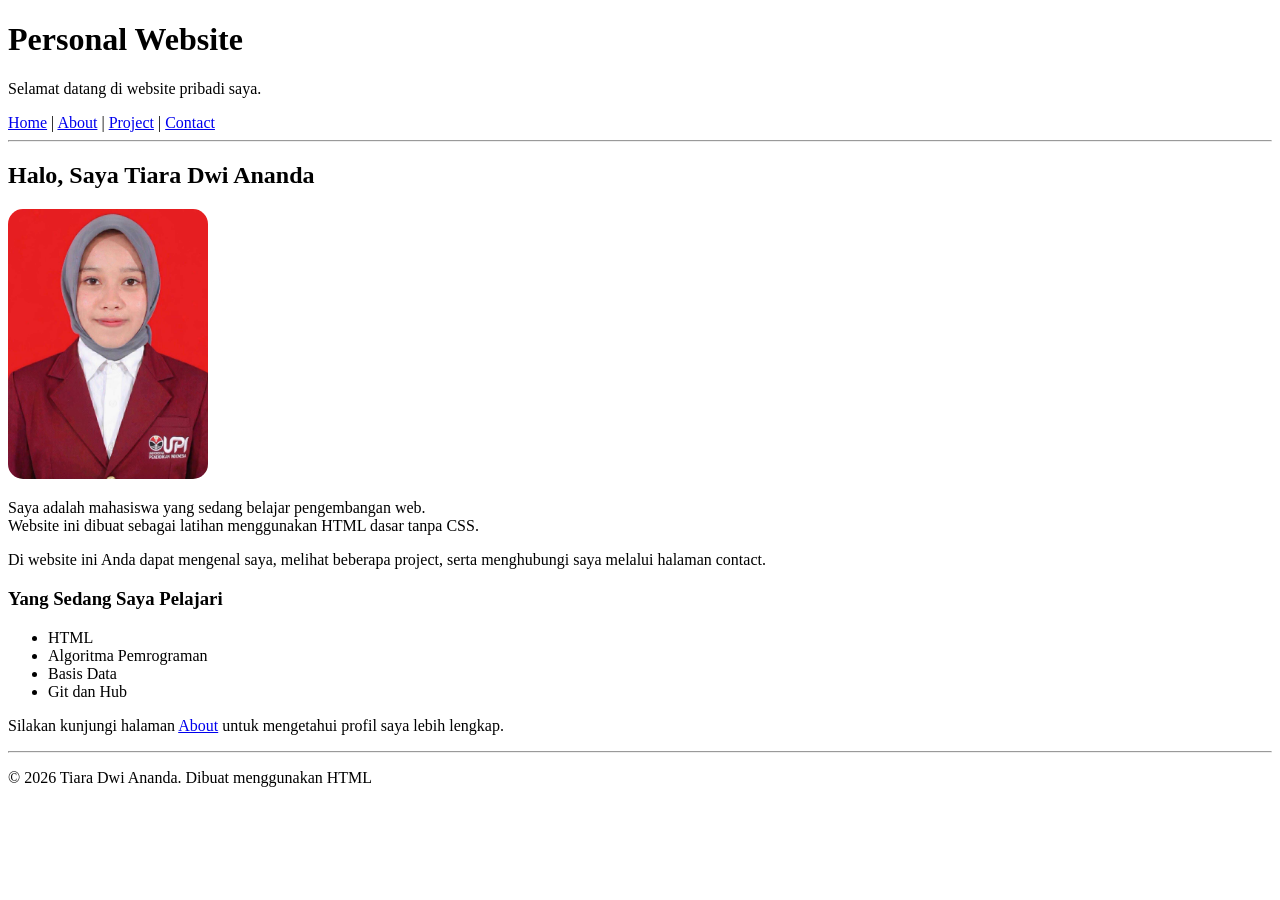
==== index.html @ 615aab66 "Commit Kedua" ====
<!DOCTYPE html>
<html lang="en">
  <head>
    <meta charset="UTF-8" />
    <meta name="viewport" content="width=device-width, initial-scale=1.0" />
    <title>Home-Personal Website</title>
  </head>

  <body>
    <h1>Personal Website</h1>
    <p>Selamat datang di website pribadi saya.</p>
    <nav>
      <a href="index.html">Home</a> | 
      <a href="about.html">About</a> |
      <a href="project.html">Project</a> |
      <a href="contact.html">Contact</a>
    </nav>
    <hr />
    <h2>Halo, Saya Tiara Dwi Ananda</h2>
    <img src="assets/images/profil.jpg" style="border-radius: 15px" alt="Foto Profil Tiara Dwi Ananda" width="200"/>
    <p>
      Saya adalah mahasiswa yang sedang belajar pengembangan web. <br />
      Website ini dibuat sebagai latihan menggunakan HTML dasar tanpa CSS.
    </p>
    <p>
      Di website ini Anda dapat mengenal saya, melihat beberapa project, serta
      menghubungi saya melalui halaman contact.
    </p>
    <h3 Strong>Yang Sedang Saya Pelajari</h3>
    <ul>
      <li>HTML</li>
      <li>Algoritma Pemrograman</li>
      <li>Basis Data</li>
      <li>Git dan Hub</li>
    </ul>
    <p>
      Silakan kunjungi halaman <a href="about.html">About</a> untuk mengetahui
      profil saya lebih lengkap.
    </p>
    <hr />
    <p>&copy 2026 Tiara Dwi Ananda. Dibuat menggunakan HTML</p>
  </body>
</html>
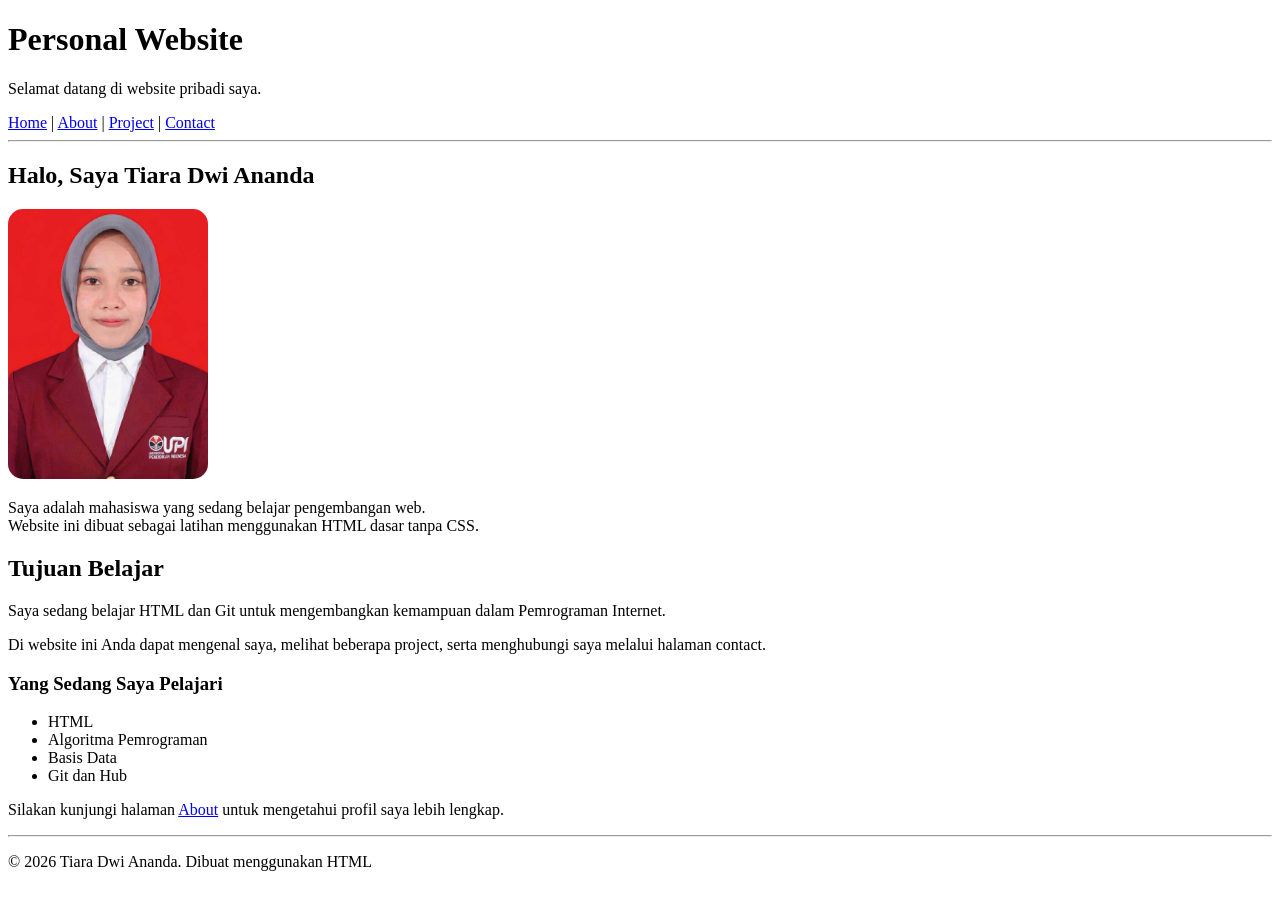
==== commit a808b78f: "Menambahkan materi git pada halaman home" ====
--- a/index.html
+++ b/index.html
@@ -22,6 +22,8 @@
       Saya adalah mahasiswa yang sedang belajar pengembangan web. <br />
       Website ini dibuat sebagai latihan menggunakan HTML dasar tanpa CSS.
     </p>
+      <h2>Tujuan Belajar</h2>
+      <p>Saya sedang belajar HTML dan Git untuk mengembangkan kemampuan dalam Pemrograman Internet.</p>
     <p>
       Di website ini Anda dapat mengenal saya, melihat beberapa project, serta
       menghubungi saya melalui halaman contact.
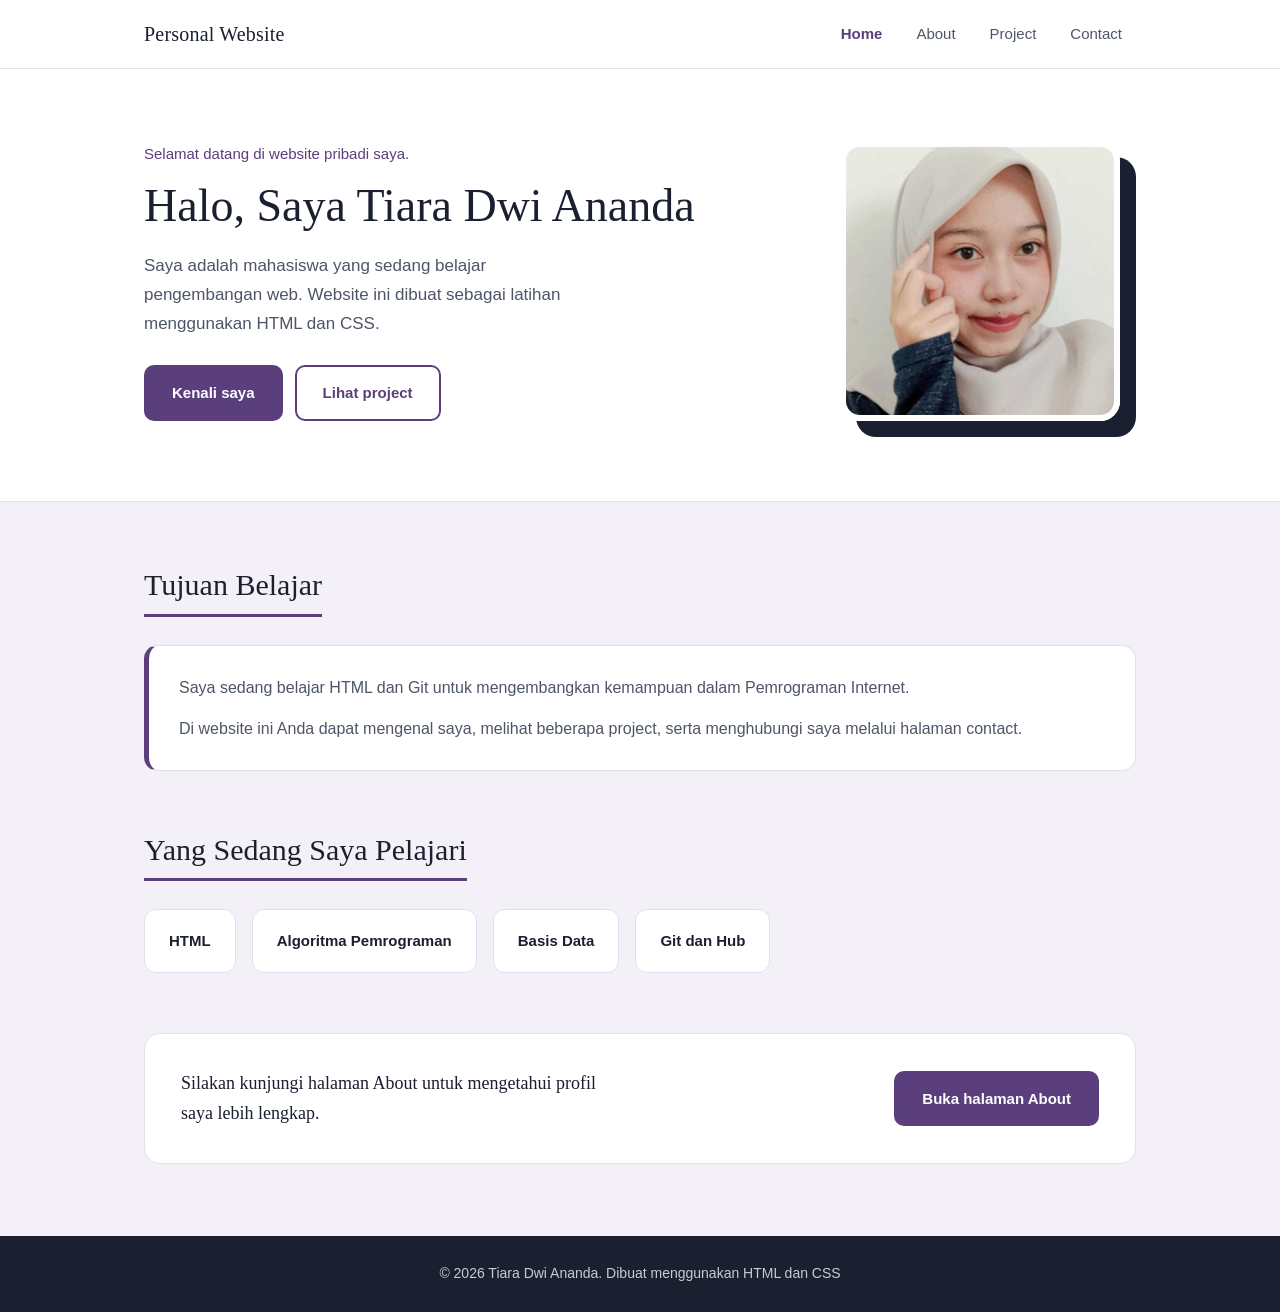
==== commit 141480c0: "Update website and add CSS" ====
--- a/index.html
+++ b/index.html
@@ -1,45 +1,95 @@
 <!DOCTYPE html>
-<html lang="en">
+<html lang="id">
   <head>
     <meta charset="UTF-8" />
     <meta name="viewport" content="width=device-width, initial-scale=1.0" />
     <title>Home-Personal Website</title>
+    <!-- External CSS: seluruh styling halaman ini ada di file style.css -->
+    <link rel="stylesheet" href="style.css" />
   </head>
 
   <body>
-    <h1>Personal Website</h1>
-    <p>Selamat datang di website pribadi saya.</p>
-    <nav>
-      <a href="index.html">Home</a> | 
-      <a href="about.html">About</a> |
-      <a href="project.html">Project</a> |
-      <a href="contact.html">Contact</a>
-    </nav>
-    <hr />
-    <h2>Halo, Saya Tiara Dwi Ananda</h2>
-    <img src="assets/images/profil.jpg" style="border-radius: 15px" alt="Foto Profil Tiara Dwi Ananda" width="200"/>
-    <p>
-      Saya adalah mahasiswa yang sedang belajar pengembangan web. <br />
-      Website ini dibuat sebagai latihan menggunakan HTML dasar tanpa CSS.
-    </p>
-      <h2>Tujuan Belajar</h2>
-      <p>Saya sedang belajar HTML dan Git untuk mengembangkan kemampuan dalam Pemrograman Internet.</p>
-    <p>
-      Di website ini Anda dapat mengenal saya, melihat beberapa project, serta
-      menghubungi saya melalui halaman contact.
-    </p>
-    <h3 Strong>Yang Sedang Saya Pelajari</h3>
-    <ul>
-      <li>HTML</li>
-      <li>Algoritma Pemrograman</li>
-      <li>Basis Data</li>
-      <li>Git dan Hub</li>
-    </ul>
-    <p>
-      Silakan kunjungi halaman <a href="about.html">About</a> untuk mengetahui
-      profil saya lebih lengkap.
-    </p>
-    <hr />
-    <p>&copy 2026 Tiara Dwi Ananda. Dibuat menggunakan HTML</p>
+    <!-- ===== NAVBAR ===== -->
+    <header class="navbar">
+      <div class="navbar-inner">
+        <a href="index.html" class="brand">Personal Website</a>
+        <nav class="nav-menu">
+          <a href="index.html" class="nav-link nav-link-active">Home</a>
+          <a href="about.html" class="nav-link">About</a>
+          <a href="project.html" class="nav-link">Project</a>
+          <a href="contact.html" class="nav-link">Contact</a>
+        </nav>
+      </div>
+    </header>
+
+    <main>
+      <!-- ===== HERO ===== -->
+      <section id="hero">
+        <div class="hero-inner">
+          <div class="hero-text">
+            <p class="hero-welcome">Selamat datang di website pribadi saya.</p>
+            <h1 class="hero-title">Halo, Saya Tiara Dwi Ananda</h1>
+            <p class="hero-desc">
+              Saya adalah mahasiswa yang sedang belajar pengembangan web.
+              Website ini dibuat sebagai latihan menggunakan HTML dan CSS.
+            </p>
+            <div class="hero-actions">
+              <a href="about.html" class="btn btn-utama">Kenali saya</a>
+              <a href="project.html" class="btn btn-garis">Lihat project</a>
+            </div>
+          </div>
+
+          <div class="hero-foto">
+            <img
+              src="assets/images/profil1.jpg"
+              alt="Foto Profil Tiara Dwi Ananda"
+              class="profile-photo"
+            />
+          </div>
+        </div>
+      </section>
+
+      <!-- ===== TUJUAN BELAJAR ===== -->
+      <section id="tujuan">
+        <h2 class="judul-section">Tujuan Belajar</h2>
+        <div class="card">
+          <p>
+            Saya sedang belajar HTML dan Git untuk mengembangkan kemampuan dalam
+            Pemrograman Internet.
+          </p>
+          <p>
+            Di website ini Anda dapat mengenal saya, melihat beberapa project,
+            serta menghubungi saya melalui halaman contact.
+          </p>
+        </div>
+      </section>
+
+      <!-- ===== SKILL ===== -->
+      <section id="skill">
+        <h2 class="judul-section">Yang Sedang Saya Pelajari</h2>
+        <ul class="skill-list">
+          <li class="skill-item">HTML</li>
+          <li class="skill-item">Algoritma Pemrograman</li>
+          <li class="skill-item">Basis Data</li>
+          <li class="skill-item">Git dan Hub</li>
+        </ul>
+      </section>
+
+      <!-- ===== CTA ===== -->
+      <section id="cta">
+        <div class="cta-box">
+          <p class="cta-teks">
+            Silakan kunjungi halaman About untuk mengetahui profil saya lebih
+            lengkap.
+          </p>
+          <a href="about.html" class="btn btn-utama">Buka halaman About</a>
+        </div>
+      </section>
+    </main>
+
+    <!-- ===== FOOTER ===== -->
+    <footer class="footer">
+      <p>&copy; 2026 Tiara Dwi Ananda. Dibuat menggunakan HTML dan CSS</p>
+    </footer>
   </body>
 </html>
--- a/style.css
+++ b/style.css
@@ -0,0 +1,1023 @@
+:root {
+    --ink: #1b2030;
+    /* warna teks utama (judul)   */
+    --teks: #4d5567;
+    /* warna teks paragraf        */
+    --putih: #ffffff;
+    --wash: #f3f1f7;
+    /* warna latar halaman        */
+    --garis: #e3dfeb;
+    /* warna border tipis         */
+    --aksen: #5b3f7d;
+    /* warna aksen (ungu plum)    */
+    --aksen-gelap: #452e60;
+    /* aksen saat di-hover        */
+
+    --font-judul: Georgia, "Times New Roman", serif;
+    --font-teks: "Segoe UI", Tahoma, Geneva, Verdana, sans-serif;
+}
+
+/* ---------------------------------------------------------
+   POIN 1a. ELEMENT SELECTOR + GROUPING SELECTOR
+   --------------------------------------------------------- */
+
+/* Grouping selector: tiga selector sekaligus dipisah koma.
+   box-sizing membuat padding & border ikut dihitung ke dalam
+   width, sehingga layout tidak mudah melebar / horizontal scroll. */
+*,
+*::before,
+*::after {
+    box-sizing: border-box;
+}
+
+/* Element selector: body */
+body {
+    margin: 0;
+    background-color: var(--wash);
+    font-family: var(--font-teks);
+    /* POIN 2: font-family paragraf */
+    font-size: 16px;
+    /* POIN 2: font-size dasar      */
+    color: var(--teks);
+    /* POIN 2: color paragraf       */
+    line-height: 1.7;
+}
+
+/* Grouping selector untuk semua judul h1, h2, h3 */
+h1,
+h2,
+h3 {
+    font-family: var(--font-judul);
+    /* POIN 2: font judul beda dari paragraf */
+    color: var(--ink);
+    /* POIN 2: color judul */
+    line-height: 1.25;
+    margin: 0 0 12px 0;
+}
+
+/* Element selector: paragraf */
+p {
+    margin: 0 0 14px 0;
+    font-size: 16px;
+}
+
+/* Element selector: gambar.
+   max-width 100% = gambar tidak akan keluar dari container
+   walaupun layar mengecil. */
+img {
+    max-width: 100%;
+    display: block;
+}
+
+/* Element selector: daftar (menghapus bullet bawaan) */
+ul {
+    list-style: none;
+    margin: 0;
+    padding: 0;
+}
+
+/* Element selector: link */
+a {
+    text-decoration: none;
+    color: var(--aksen);
+}
+
+/* Class pembantu untuk mengatur lebar isi halaman */
+.navbar-inner,
+.hero-inner,
+.page-head-inner,
+.section,
+#tujuan,
+#skill,
+#cta {
+    max-width: 1040px;
+    margin: 0 auto;
+    /* auto kiri-kanan = konten berada di tengah */
+    padding: 0 24px;
+}
+
+/* ---------------------------------------------------------
+   1. NAVBAR
+   POIN 5: Flexbox  |  POIN 6: :hover + transition
+   --------------------------------------------------------- */
+
+/* Class selector: .navbar */
+.navbar {
+    background-color: var(--putih);
+    border-bottom: 1px solid var(--garis);
+    position: sticky;
+    /* navbar menempel di atas saat di-scroll */
+    top: 0;
+    z-index: 10;
+}
+
+/* POIN 5: FLEXBOX
+   display:flex membuat brand dan menu berjajar horizontal.
+   space-between mendorong brand ke kiri dan menu ke kanan. */
+.navbar-inner {
+    display: flex;
+    align-items: center;
+    /* sejajar rata tengah secara vertikal */
+    justify-content: space-between;
+    flex-wrap: wrap;
+    /* boleh turun ke baris baru di layar kecil */
+    gap: 12px;
+    height: 68px;
+}
+
+.brand {
+    font-family: var(--font-judul);
+    font-size: 20px;
+    color: var(--ink);
+    letter-spacing: 0.2px;
+}
+
+/* POIN 5: FLEXBOX kedua - menu navigasi */
+.nav-menu {
+    display: flex;
+    flex-wrap: wrap;
+    gap: 6px;
+}
+
+/* POIN 3 (mini box model) + POIN 6 (hover & transition) */
+.nav-link {
+    padding: 8px 14px;
+    /* padding: jarak dalam tombol menu */
+    border-radius: 8px;
+    color: var(--teks);
+    font-size: 15px;
+    /* transition = perubahan warna berlangsung halus 0,3 detik */
+    transition: color 0.3s ease, background-color 0.3s ease;
+}
+
+/* POIN 6: efek :hover */
+.nav-link:hover {
+    color: var(--aksen);
+    background-color: var(--wash);
+}
+
+/* Menandai halaman yang sedang dibuka */
+.nav-link-active {
+    color: var(--aksen);
+    font-weight: 600;
+}
+
+/* ---------------------------------------------------------
+   2. HERO SECTION
+   POIN 1b: ID SELECTOR (#hero)  |  POIN 4: width & height
+   POIN 5: Flexbox                |  TANTANGAN: @keyframes
+   --------------------------------------------------------- */
+
+/* ID selector: hanya untuk satu elemen unik di halaman */
+#hero {
+    background-color: var(--putih);
+    border-bottom: 1px solid var(--garis);
+    padding: 72px 0 80px 0;
+}
+
+/* POIN 5: FLEXBOX - teks di kiri, foto di kanan */
+.hero-inner {
+    display: flex;
+    align-items: center;
+    justify-content: space-between;
+    gap: 56px;
+    flex-wrap: wrap;
+    /* di layar kecil otomatis jadi bertumpuk ke bawah */
+}
+
+/* flex: 1 1 320px artinya:
+   boleh melebar, boleh menyusut, lebar idealnya 320px */
+.hero-text {
+    flex: 1 1 320px;
+}
+
+.hero-welcome {
+    color: var(--aksen);
+    font-size: 15px;
+    margin-bottom: 10px;
+}
+
+/* POIN 2: color, font-family (diwarisi dari grup h1,h2,h3), font-size */
+.hero-title {
+    font-size: 46px;
+    font-weight: 400;
+    margin-bottom: 18px;
+}
+
+.hero-desc {
+    font-size: 17px;
+    max-width: 46ch;
+    /* membatasi panjang baris supaya enak dibaca */
+    margin-bottom: 26px;
+}
+
+/* POIN 5: FLEXBOX - dua tombol berjajar rapi */
+.hero-actions {
+    display: flex;
+    flex-wrap: wrap;
+    gap: 12px;
+}
+
+.hero-foto {
+    flex: 0 0 auto;
+    margin-right: 16px;
+    /* memberi ruang untuk bayangan foto */
+}
+
+/* POIN 4: WIDTH & HEIGHT
+   Foto dipaksa berukuran 280 x 280 px.
+   object-fit: cover membuat foto terpotong proporsional,
+   jadi tidak gepeng walaupun dipaksa berbentuk persegi. */
+.profile-photo {
+    width: 280px;
+    height: 280px;
+    object-fit: cover;
+    border-radius: 20px;
+    border: 6px solid var(--putih);
+    /* POIN 3: border */
+    box-shadow: 16px 16px 0 var(--ink);
+    /* blok warna di belakang foto */
+    transition: transform 0.4s ease, box-shadow 0.4s ease;
+    /* POIN 6 */
+}
+
+/* POIN 6: :hover pada foto - foto bergeser sedikit, bayangan mengecil */
+.profile-photo:hover {
+    transform: translate(6px, 6px);
+    box-shadow: 8px 8px 0 var(--ink);
+}
+
+/* ---------------------------------------------------------
+   3. TOMBOL / CTA
+   POIN 6: :hover + transition + transform
+   --------------------------------------------------------- */
+.btn {
+    display: inline-block;
+    padding: 13px 26px;
+    border-radius: 10px;
+    font-size: 15px;
+    font-weight: 600;
+    border: 2px solid var(--aksen);
+    transition: background-color 0.3s ease, color 0.3s ease,
+        transform 0.3s ease, box-shadow 0.3s ease;
+}
+
+.btn-utama {
+    background-color: var(--aksen);
+    color: var(--putih);
+}
+
+/* POIN 6: saat di-hover tombol naik sedikit (translateY) */
+.btn-utama:hover {
+    background-color: var(--aksen-gelap);
+    border-color: var(--aksen-gelap);
+    transform: translateY(-3px);
+    box-shadow: 0 8px 18px rgba(91, 63, 125, 0.28);
+}
+
+.btn-garis {
+    background-color: transparent;
+    color: var(--aksen);
+}
+
+.btn-garis:hover {
+    background-color: var(--aksen);
+    color: var(--putih);
+    transform: translateY(-3px);
+}
+
+/* ---------------------------------------------------------
+   4. SECTION TUJUAN BELAJAR
+   POIN 3: BOX MODEL LENGKAP (margin + border + padding)
+   --------------------------------------------------------- */
+#tujuan {
+    padding-top: 64px;
+}
+
+.judul-section {
+    font-size: 30px;
+    font-weight: 400;
+    margin-bottom: 20px;
+    padding-bottom: 10px;
+    border-bottom: 3px solid var(--aksen);
+    display: inline-block;
+    /* garis bawah hanya selebar teksnya */
+}
+
+/* POIN 3: satu elemen memakai margin, border, dan padding sekaligus */
+.card {
+    margin: 8px 0 0 0;
+    /* margin  = jarak DI LUAR kotak   */
+    border: 1px solid var(--garis);
+    /* border  = garis tepi kotak      */
+    border-left: 5px solid var(--aksen);
+    /* aksen tebal di sisi kiri        */
+    padding: 28px 30px;
+    /* padding = jarak DI DALAM kotak  */
+    background-color: var(--putih);
+    border-radius: 14px;
+    transition: box-shadow 0.3s ease;
+    /* POIN 6 */
+}
+
+/* POIN 6: bayangan muncul halus saat kursor di atas card */
+.card:hover {
+    box-shadow: 0 10px 26px rgba(27, 32, 48, 0.08);
+}
+
+.card p:last-child {
+    margin-bottom: 0;
+}
+
+/* ---------------------------------------------------------
+   5. SECTION SKILL
+   POIN 1b: ID selector (#skill)  |  POIN 5: Flexbox
+   POIN 6: :hover + transition
+   --------------------------------------------------------- */
+#skill {
+    padding-top: 60px;
+}
+
+/* POIN 5: FLEXBOX - daftar skill berjajar ke samping dan rapi.
+   flex-wrap: wrap membuat item turun ke bawah kalau layar sempit. */
+.skill-list {
+    display: flex;
+    flex-wrap: wrap;
+    gap: 16px;
+    margin-top: 8px;
+}
+
+/* POIN 3: skill-item juga memakai margin + border + padding */
+.skill-item {
+    margin: 0;
+    border: 1px solid var(--garis);
+    padding: 18px 24px;
+    background-color: var(--putih);
+    border-radius: 12px;
+    font-size: 15px;
+    font-weight: 600;
+    color: var(--ink);
+    transition: transform 0.3s ease, border-color 0.3s ease,
+        color 0.3s ease, box-shadow 0.3s ease;
+}
+
+/* POIN 6: :hover pada kartu skill */
+.skill-item:hover {
+    transform: translateY(-6px);
+    border-color: var(--aksen);
+    color: var(--aksen);
+    box-shadow: 0 10px 20px rgba(27, 32, 48, 0.08);
+}
+
+/* ---------------------------------------------------------
+   6. SECTION CTA (ajakan ke halaman About)
+   --------------------------------------------------------- */
+#cta {
+    padding-top: 60px;
+    padding-bottom: 72px;
+}
+
+/* POIN 5: FLEXBOX - teks dan tombol sejajar, tombol di kanan */
+.cta-box {
+    display: flex;
+    align-items: center;
+    justify-content: space-between;
+    flex-wrap: wrap;
+    gap: 20px;
+    margin: 0;
+    border: 1px solid var(--garis);
+    padding: 34px 36px;
+    background-color: var(--putih);
+    border-radius: 16px;
+}
+
+.cta-teks {
+    margin: 0;
+    font-size: 18px;
+    color: var(--ink);
+    font-family: var(--font-judul);
+    max-width: 48ch;
+}
+
+/* ---------------------------------------------------------
+   7. FOOTER
+   --------------------------------------------------------- */
+.footer {
+    background-color: var(--ink);
+    color: #c8cbd6;
+    text-align: center;
+    padding: 26px 24px;
+}
+
+.footer p {
+    margin: 0;
+    font-size: 14px;
+}
+
+/* ---------------------------------------------------------
+   TANTANGAN TAMBAHAN: @keyframes / CSS ANIMATION
+   Animasi fade-in + slide-up saat halaman Home pertama dibuka.
+   --------------------------------------------------------- */
+
+/* from = kondisi awal, to = kondisi akhir */
+@keyframes munculNaik {
+    from {
+        opacity: 0;
+        /* transparan  */
+        transform: translateY(26px);
+        /* posisi 26px lebih bawah */
+    }
+
+    to {
+        opacity: 1;
+        /* terlihat penuh */
+        transform: translateY(0);
+        /* kembali ke posisi asli */
+    }
+}
+
+/* Animasi untuk foto: fade-in + sedikit membesar */
+@keyframes munculZoom {
+    from {
+        opacity: 0;
+        transform: scale(0.94);
+    }
+
+    to {
+        opacity: 1;
+        transform: scale(1);
+    }
+}
+
+/* Animasi dipasang ke elemen hero.
+   animation-fill-mode: both -> elemen mengikuti kondisi "from"
+   sebelum animasi mulai, jadi tidak berkedip. */
+.hero-welcome,
+.hero-title,
+.hero-desc,
+.hero-actions {
+    animation: munculNaik 0.7s ease-out both;
+}
+
+/* animation-delay dibuat bertahap supaya muncul satu per satu */
+.hero-welcome {
+    animation-delay: 0.05s;
+}
+
+.hero-title {
+    animation-delay: 0.20s;
+}
+
+.hero-desc {
+    animation-delay: 0.35s;
+}
+
+.hero-actions {
+    animation-delay: 0.50s;
+}
+
+.hero-foto {
+    animation: munculZoom 0.9s ease-out 0.30s both;
+}
+
+/* ---------------------------------------------------------
+   RESPONSIVE - MEDIA QUERY
+   Tablet (<= 900px) dan Smartphone (<= 600px)
+   --------------------------------------------------------- */
+
+/* TABLET */
+@media (max-width: 900px) {
+    .hero-inner {
+        flex-direction: column-reverse;
+        /* foto pindah ke atas teks */
+        align-items: flex-start;
+        gap: 36px;
+    }
+
+    #hero {
+        padding: 48px 0 52px 0;
+    }
+
+    .hero-title {
+        font-size: 38px;
+    }
+
+    .hero-foto {
+        margin-right: 0;
+    }
+
+    .profile-photo {
+        width: 230px;
+        height: 230px;
+        box-shadow: 12px 12px 0 var(--ink);
+    }
+}
+
+/* SMARTPHONE */
+@media (max-width: 600px) {
+    .navbar-inner {
+        height: auto;
+        padding-top: 12px;
+        padding-bottom: 12px;
+        justify-content: center;
+        /* brand & menu rata tengah */
+    }
+
+    .nav-menu {
+        justify-content: center;
+        width: 100%;
+    }
+
+    .nav-link {
+        padding: 8px 10px;
+        font-size: 14px;
+    }
+
+    .hero-title {
+        font-size: 30px;
+    }
+
+    .hero-desc {
+        font-size: 16px;
+    }
+
+    /* Tombol dibuat memenuhi lebar layar supaya mudah ditekan */
+    .hero-actions {
+        width: 100%;
+    }
+
+    .btn {
+        flex: 1 1 100%;
+        text-align: center;
+    }
+
+    .profile-photo {
+        width: 190px;
+        height: 190px;
+        box-shadow: 10px 10px 0 var(--ink);
+    }
+
+    .judul-section {
+        font-size: 25px;
+    }
+
+    .card,
+    .cta-box {
+        padding: 22px 20px;
+    }
+
+    .skill-list {
+        gap: 12px;
+    }
+
+    .skill-item {
+        flex: 1 1 100%;
+        /* satu skill satu baris penuh */
+        text-align: center;
+    }
+
+    .cta-box {
+        justify-content: center;
+        text-align: center;
+    }
+
+    .cta-teks {
+        font-size: 17px;
+    }
+}
+
+/* ---------------------------------------------------------
+   AKSESIBILITAS
+   --------------------------------------------------------- */
+
+/* Menonaktifkan animasi untuk pengguna yang memilih
+   "reduce motion" di pengaturan perangkatnya. */
+@media (prefers-reduced-motion: reduce) {
+
+    *,
+    *::before,
+    *::after {
+        animation: none !important;
+        transition: none !important;
+    }
+}
+
+/* Tanda fokus jelas saat navigasi memakai tombol Tab */
+a:focus-visible {
+    outline: 3px solid var(--aksen);
+    outline-offset: 3px;
+    border-radius: 6px;
+}
+
+
+/* =========================================================
+   BAGIAN HALAMAN LAIN: About, Project, Contact
+   Semua halaman memakai file style.css yang sama.
+   ========================================================= */
+
+/* ---------------------------------------------------------
+   8. JUDUL HALAMAN (About / Project / Contact)
+   --------------------------------------------------------- */
+.page-head {
+    background-color: var(--putih);
+    border-bottom: 1px solid var(--garis);
+    padding: 56px 0 52px 0;
+}
+
+.page-title {
+    font-size: 42px;
+    font-weight: 400;
+    margin: 0;
+    /* TANTANGAN: animasi @keyframes saat halaman dibuka */
+    animation: munculNaik 0.7s ease-out 0.05s both;
+}
+
+.page-desc {
+    font-size: 17px;
+    max-width: 55ch;
+    margin: 12px 0 0 0;
+    animation: munculNaik 0.7s ease-out 0.2s both;
+}
+
+/* Jarak antar section pada halaman About/Project/Contact */
+.section {
+    padding-top: 56px;
+}
+
+/* Section terakhir diberi jarak bawah sebelum footer */
+main .section:last-of-type {
+    padding-bottom: 72px;
+}
+
+/* ---------------------------------------------------------
+   9. TABEL (Data Diri, Ringkasan Project, Form)
+   POIN 3: margin + border + padding
+   --------------------------------------------------------- */
+
+/* Pembungkus tabel: kalau tabel terlalu lebar di HP,
+   yang bergeser hanya tabelnya, bukan seluruh halaman.
+   Ini mencegah horizontal scrolling pada <body>. */
+.table-wrap {
+    overflow-x: auto;
+    border-radius: 14px;
+    border: 1px solid var(--garis);
+    background-color: var(--putih);
+}
+
+.tabel {
+    width: 100%;
+    /* POIN 4: width */
+    border-collapse: collapse;
+    /* garis antar sel menyatu, tidak dobel */
+    background-color: var(--putih);
+    font-size: 15px;
+}
+
+/* Grouping selector: th dan td diatur bersamaan */
+.tabel th,
+.tabel td {
+    border: 1px solid var(--garis);
+    /* POIN 3: border */
+    padding: 14px 18px;
+    /* POIN 3: padding */
+    text-align: left;
+    vertical-align: middle;
+}
+
+/* Baris kepala tabel diberi warna aksen */
+.tabel thead th {
+    background-color: var(--aksen);
+    color: var(--putih);
+    font-family: var(--font-judul);
+    font-weight: 400;
+    font-size: 16px;
+}
+
+/* Baris genap diberi warna selang-seling supaya mudah dibaca */
+.tabel tbody tr:nth-child(even) {
+    background-color: #faf9fc;
+}
+
+/* POIN 6: :hover + transition pada baris tabel */
+.tabel tbody tr {
+    transition: background-color 0.3s ease;
+}
+
+.tabel tbody tr:hover {
+    background-color: var(--wash);
+}
+
+/* ---------------------------------------------------------
+   10. DUA KOLOM (Hobi & Riwayat Pendidikan di About)
+   POIN 5: Flexbox
+   --------------------------------------------------------- */
+.dua-kolom {
+    display: flex;
+    flex-wrap: wrap;
+    gap: 36px;
+}
+
+/* flex: 1 1 300px -> dua kolom sejajar di layar lebar,
+   otomatis menumpuk ke bawah di layar sempit */
+.kolom {
+    flex: 1 1 300px;
+}
+
+/* Daftar hobi bernomor */
+.list-angka {
+    list-style: decimal inside;
+    margin: 0;
+    padding: 0;
+}
+
+.list-angka li {
+    margin: 0 0 10px 0;
+    border: 1px solid var(--garis);
+    padding: 12px 18px;
+    background-color: var(--putih);
+    border-radius: 10px;
+    transition: border-color 0.3s ease, transform 0.3s ease;
+}
+
+.list-angka li:hover {
+    border-color: var(--aksen);
+    transform: translateX(6px);
+}
+
+/* Riwayat pendidikan dibuat seperti garis waktu (timeline) */
+.timeline {
+    margin: 0;
+    padding: 0 0 0 22px;
+    border-left: 3px solid var(--garis);
+    /* garis vertikal timeline */
+}
+
+.timeline-item {
+    position: relative;
+    margin: 0 0 18px 0;
+    padding: 12px 18px;
+    background-color: var(--putih);
+    border: 1px solid var(--garis);
+    border-radius: 10px;
+    transition: border-color 0.3s ease, transform 0.3s ease;
+}
+
+/* Titik bulat di garis timeline */
+.timeline-item::before {
+    content: "";
+    position: absolute;
+    left: -30px;
+    top: 20px;
+    width: 13px;
+    /* POIN 4: width & height */
+    height: 13px;
+    border-radius: 50%;
+    /* 50% membuat kotak jadi lingkaran */
+    background-color: var(--aksen);
+    border: 3px solid var(--wash);
+}
+
+.timeline-item:hover {
+    border-color: var(--aksen);
+    transform: translateX(6px);
+}
+
+/* ---------------------------------------------------------
+   11. KARTU PROJECT (halaman Project)
+   POIN 5: Flexbox  |  POIN 4: width & height
+   --------------------------------------------------------- */
+.project-list {
+    display: flex;
+    flex-direction: column;
+    /* kartu disusun ke bawah */
+    gap: 26px;
+}
+
+/* POIN 3: margin + border + padding  |  POIN 5: Flexbox */
+.project-card {
+    display: flex;
+    align-items: center;
+    flex-wrap: wrap;
+    gap: 26px;
+    margin: 0;
+    border: 1px solid var(--garis);
+    padding: 20px;
+    background-color: var(--putih);
+    border-radius: 16px;
+    overflow: hidden;
+    transition: transform 0.3s ease, box-shadow 0.3s ease,
+        border-color 0.3s ease;
+}
+
+/* POIN 6: :hover + transition */
+.project-card:hover {
+    transform: translateY(-5px);
+    border-color: var(--aksen);
+    box-shadow: 0 12px 28px rgba(27, 32, 48, 0.1);
+}
+
+/* POIN 4: width & height gambar project */
+.project-img {
+    width: 300px;
+    height: 170px;
+    object-fit: cover;
+    /* gambar terpotong rapi, tidak gepeng */
+    border-radius: 12px;
+    flex: 0 0 auto;
+}
+
+/* flex: 1 1 260px -> teks mengisi sisa ruang di samping gambar */
+.project-body {
+    flex: 1 1 260px;
+}
+
+.project-title {
+    font-size: 20px;
+    font-weight: 400;
+    margin-bottom: 10px;
+}
+
+.project-body p {
+    margin-bottom: 0;
+    font-size: 15px;
+}
+
+/* ---------------------------------------------------------
+   12. FORM KONTAK (halaman Contact)
+   --------------------------------------------------------- */
+.form-tabel th {
+    width: 210px;
+    /* POIN 4: width kolom label */
+    background-color: #faf9fc;
+    font-weight: 600;
+    font-family: var(--font-teks);
+    font-size: 15px;
+    color: var(--ink);
+}
+
+.form-tabel tbody tr:hover {
+    background-color: transparent;
+    /* form tidak perlu efek hover baris */
+}
+
+/* Attribute selector: memilih input berdasarkan atribut type.
+   Radio dan checkbox sengaja TIDAK ikut supaya tidak melebar. */
+input[type="text"],
+input[type="email"],
+input[type="date"],
+select,
+textarea {
+    width: 100%;
+    /* POIN 4: width */
+    padding: 11px 14px;
+    /* POIN 3: padding */
+    border: 1px solid var(--garis);
+    /* POIN 3: border */
+    margin: 0;
+    /* POIN 3: margin */
+    border-radius: 9px;
+    font-family: var(--font-teks);
+    font-size: 15px;
+    color: var(--ink);
+    background-color: var(--putih);
+    transition: border-color 0.3s ease, box-shadow 0.3s ease;
+}
+
+textarea {
+    resize: vertical;
+    /* hanya bisa ditarik ke bawah, tidak melebar keluar */
+    min-height: 130px;
+}
+
+/* :focus = saat kolom sedang diketik/diklik */
+input[type="text"]:focus,
+input[type="email"]:focus,
+input[type="date"]:focus,
+select:focus,
+textarea:focus {
+    outline: none;
+    border-color: var(--aksen);
+    box-shadow: 0 0 0 3px rgba(91, 63, 125, 0.15);
+}
+
+/* POIN 5: Flexbox untuk kelompok radio button / checkbox */
+.pilihan {
+    display: flex;
+    flex-wrap: wrap;
+    gap: 10px 20px;
+}
+
+.pilihan-item {
+    display: flex;
+    align-items: center;
+    gap: 7px;
+}
+
+.pilihan-item label {
+    font-size: 15px;
+    cursor: pointer;
+}
+
+.pilihan-item input {
+    accent-color: var(--aksen);
+    /* warna bulatan radio mengikuti tema */
+    width: 17px;
+    /* POIN 4: width & height */
+    height: 17px;
+    cursor: pointer;
+}
+
+/* POIN 5: Flexbox untuk tombol Kirim & Reset */
+.form-aksi {
+    display: flex;
+    flex-wrap: wrap;
+    gap: 12px;
+    justify-content: center;
+    padding: 6px 0;
+}
+
+/* Tombol <button> perlu diatur ulang karena punya gaya bawaan browser */
+button.btn {
+    font-family: var(--font-teks);
+    cursor: pointer;
+}
+
+.catatan {
+    margin-top: 16px;
+    font-size: 14px;
+    color: #6b7285;
+}
+
+/* ---------------------------------------------------------
+   13. RESPONSIVE untuk halaman About / Project / Contact
+   --------------------------------------------------------- */
+
+/* TABLET */
+@media (max-width: 900px) {
+    .page-head {
+        padding: 40px 0 38px 0;
+    }
+
+    .page-title {
+        font-size: 34px;
+    }
+
+    .project-img {
+        width: 100%;
+        height: 210px;
+    }
+}
+
+/* SMARTPHONE */
+@media (max-width: 600px) {
+    .page-title {
+        font-size: 28px;
+    }
+
+    .section {
+        padding-top: 42px;
+    }
+
+    .tabel th,
+    .tabel td {
+        padding: 11px 13px;
+        font-size: 14px;
+    }
+
+    .project-card {
+        padding: 14px;
+        gap: 16px;
+    }
+
+    .project-img {
+        height: 170px;
+    }
+
+    .project-title {
+        font-size: 18px;
+    }
+
+    /* Form dibuat menumpuk: label di atas, isian di bawahnya,
+     supaya tidak sempit dan tidak perlu di-scroll ke samping. */
+    .form-tabel,
+    .form-tabel thead,
+    .form-tabel tbody,
+    .form-tabel tr,
+    .form-tabel th,
+    .form-tabel td {
+        display: block;
+        width: 100%;
+    }
+
+    .form-tabel tbody th {
+        border-bottom: none;
+    }
+
+    .form-tabel td {
+        border-top: none;
+    }
+
+    .form-aksi .btn {
+        flex: 1 1 100%;
+    }
+}
